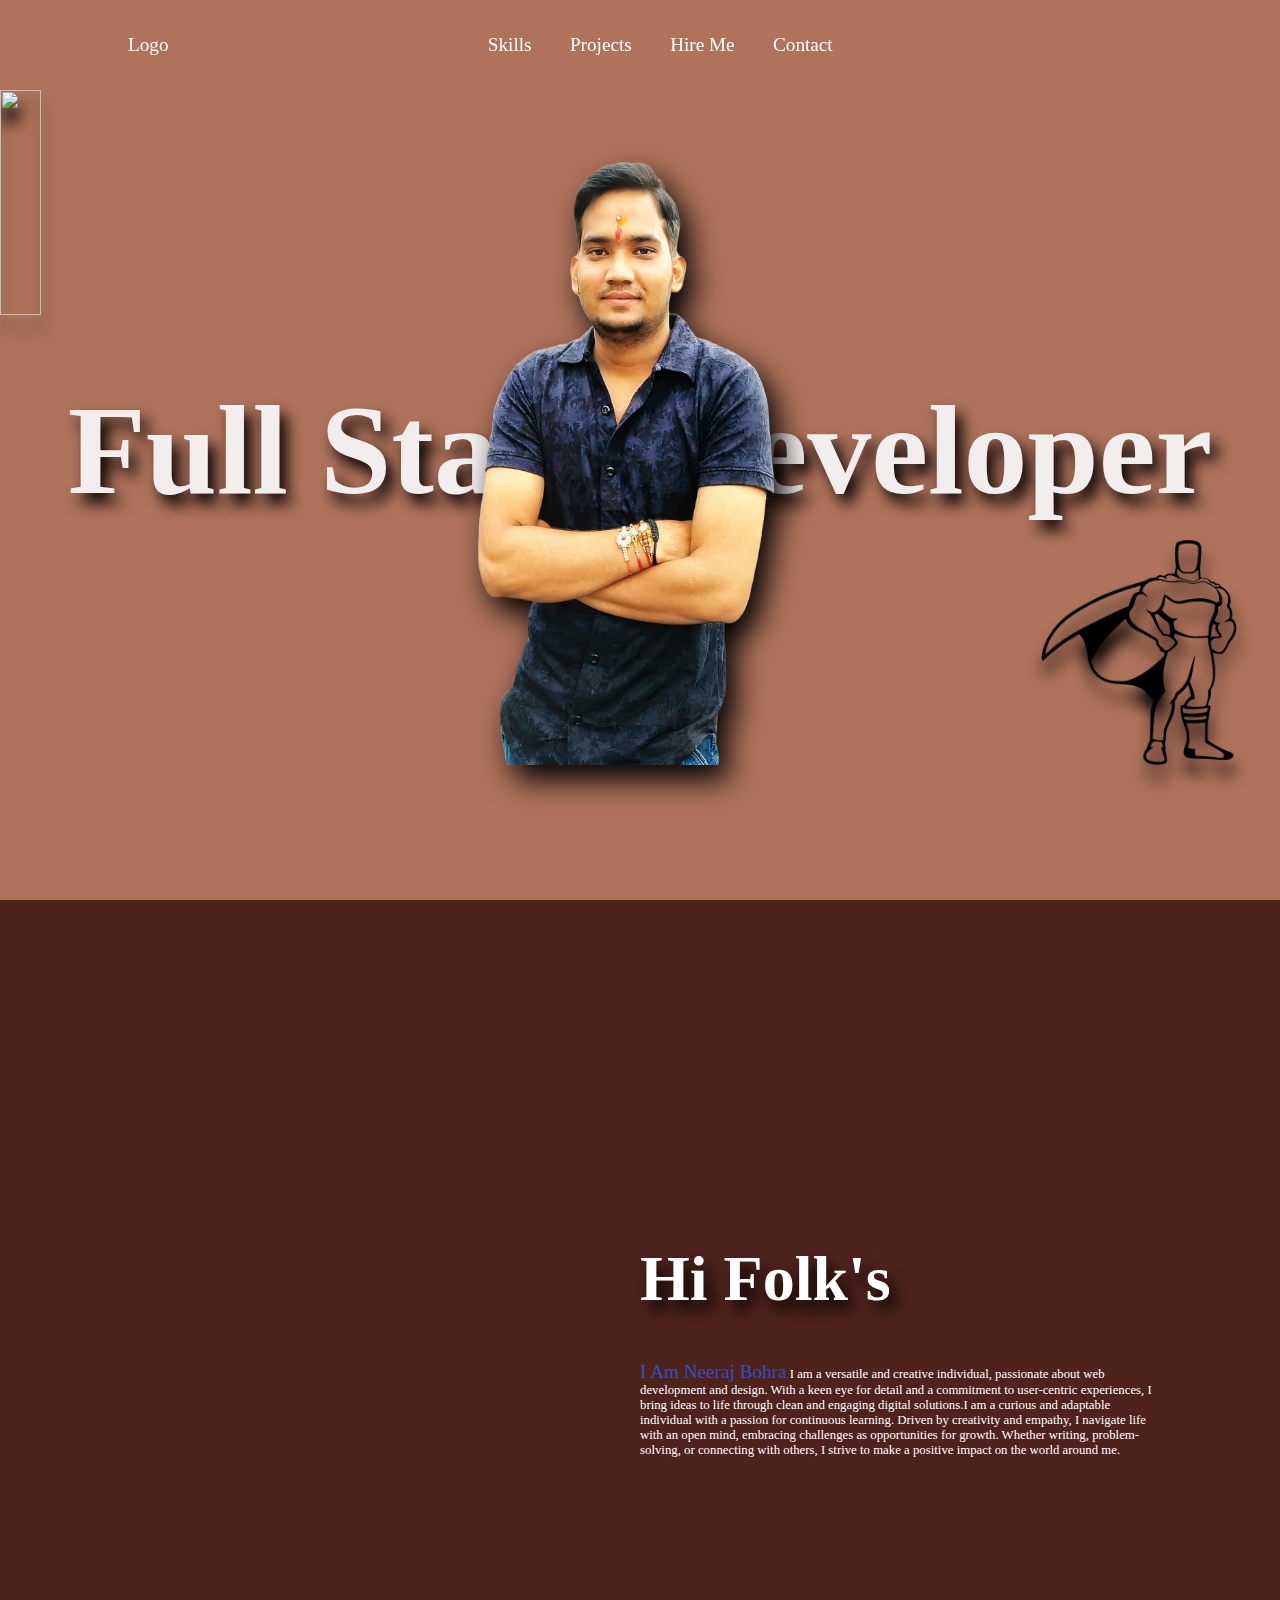
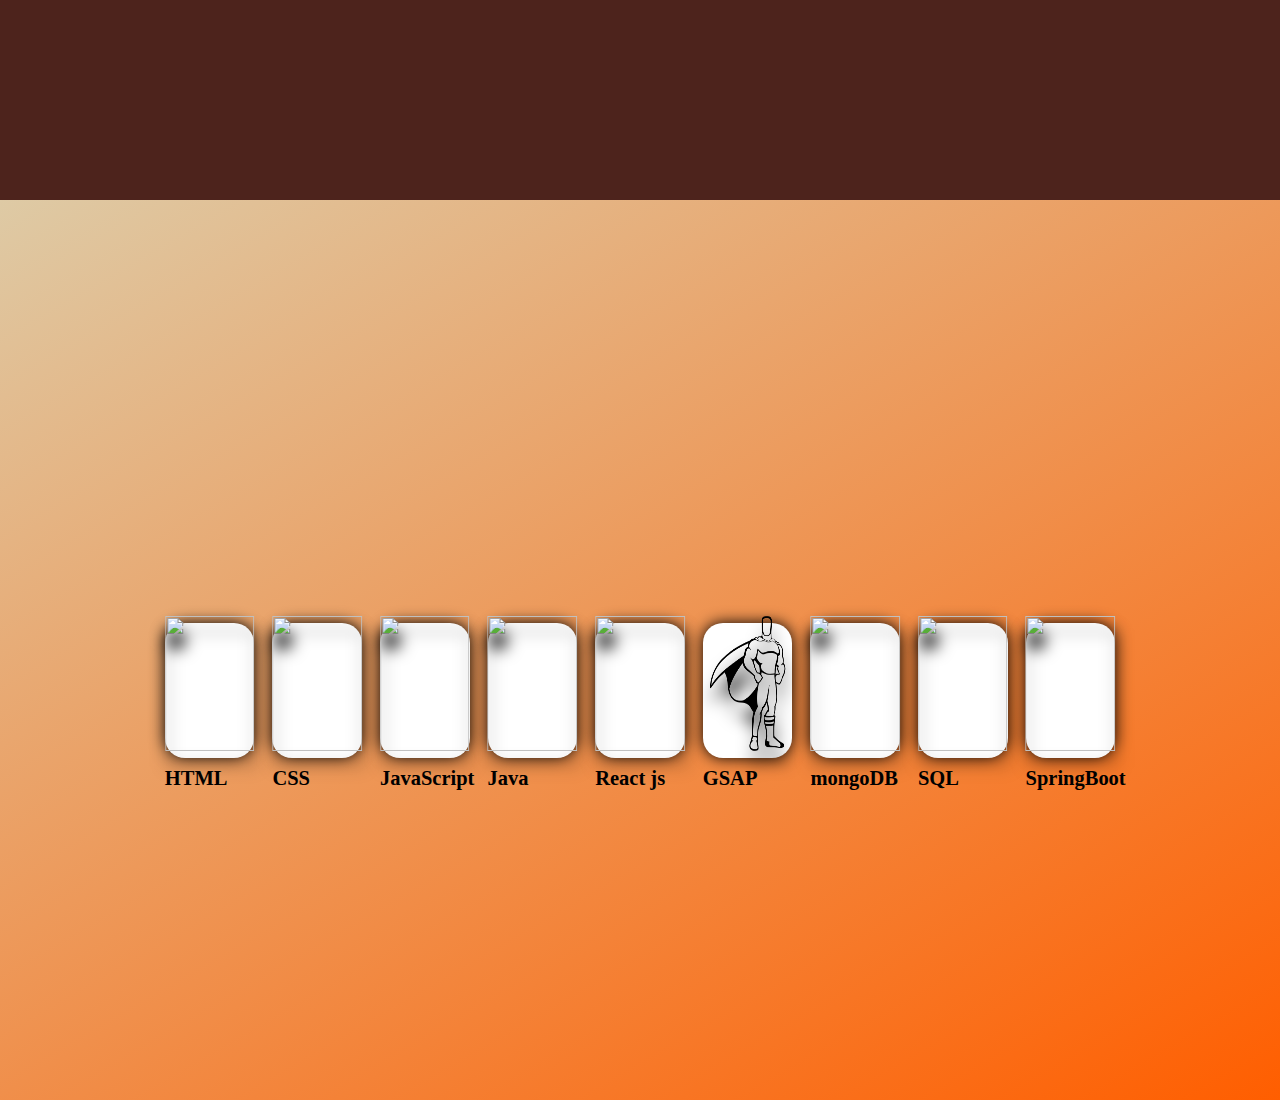
==== index.html @ 3669feef "added index.html" ====
<!DOCTYPE html>
<html lang="en">
<head>
    <meta charset="UTF-8">
    <meta name="viewport" content="width=device-width, initial-scale=1.0">
    <link href="https://cdn.jsdelivr.net/npm/remixicon@3.5.0/fonts/remixicon.css" rel="stylesheet">
    <link rel="stylesheet" href="./style.css">
    <title>Neeraj Portfolio</title>
</head>
<body>
    <div id="main">
        <nav>
            <a href="#">Logo</a>
            <div class="cntr-nav">
                <a href=".three">Skills</a>
                <a href="#">Projects</a>
                <a href="#">Hire Me</a>
                <a href="#">Contact</a>
            </div>
            <i class="ri-menu-fill"></i>
        </nav>
        <div class="one">
            <h1>Full Stack Developer</h1>
            <img id="javaScript" src="https://cdn3d.iconscout.com/3d/free/thumb/free-nodejs-9294859-7578002.png?f=webp" alt="">
            <img id="me" src="../Assets/one_auto_x2.png" alt="">
            <img id="orange" src="https://cdn-icons-png.flaticon.com/512/152/152760.png" alt="">
            <img id="react" src="https://www.pngmart.com/files/23/React-Logo-PNG-Pic.png" alt="">
            <img id="gsap" src="../coading asset/gsap png.png" alt="">
            <img id="sql" src="https://www.freeiconspng.com/thumbs/sql-server-icon-png/sql-server-icon-png-7.png" alt="">
        </div>
        <div class="two">
            <div class="lft-two">
                <!-- <svg viewBox="0 0 200 200" xmlns="http://www.w3.org/2000/svg">
                    <path fill="#e04428" d="M41.5,-59.5C49.8,-51.1,49.7,-33.6,50.7,-19.2C51.7,-4.7,53.8,6.7,52.4,18.9C51.1,31.1,46.3,44.1,36.9,52.9C27.6,61.8,13.8,66.5,-2.5,70C-18.8,73.4,-37.7,75.6,-52.5,68.5C-67.3,61.5,-78.2,45.2,-84.5,27.1C-90.9,9,-92.7,-10.8,-80.5,-19.3C-68.3,-27.8,-42.1,-24.8,-26.3,-30.8C-10.6,-36.8,-5.3,-51.7,5.7,-59.5C16.6,-67.3,33.2,-68,41.5,-59.5Z" transform="translate(100 100)" />
                  </svg> -->
            </div>
            <div class="rght-two">
                <h1>Hi Folk's</h1>
                <p><span>I Am Neeraj Bohra</span>
                    I am a versatile and creative individual, passionate about web development and design. With a keen eye for detail and a commitment to user-centric experiences, I bring ideas to life through clean and engaging digital solutions.I am a curious and adaptable individual with a passion for continuous learning. Driven by creativity and empathy, I navigate life with an open mind, embracing challenges as opportunities for growth. Whether writing, problem-solving, or connecting with others, I strive to make a positive impact on the world around me.</p>
            </div>
        </div>
        <div class="three">
            <div class="row">
            <div class="card">
                <img id="card1" src="https://cdn3d.iconscout.com/3d/premium/thumb/html-file-5684006-4734970.png?f=webp" alt="">
                <h1>HTML</h1>
            </div>
            <div class="card">
              <img id="card1" src="https://static.vecteezy.com/system/resources/previews/022/362/579/original/3d-css-file-icon-illustration-png.png" alt="">
                <h1>CSS</h1>
            </div>
            <div class="card">
                <img id="card2" src="https://cdn3d.iconscout.com/3d/free/thumb/free-nodejs-9294859-7578002.png?f=webp" alt="">
                <h1>JavaScript</h1>
            </div>


            <div class="card">
              <img id="card1" src="https://cdn-icons-png.flaticon.com/512/152/152760.png" alt="">
              <h1>Java</h1>
          </div>
          <div class="card">
            <img id="card1" src="https://www.pngmart.com/files/23/React-Logo-PNG-Pic.png" alt="">
              <h1>React js</h1>
          </div>
          <div class="card">
              <img id="card2" src="../coading asset/gsap png.png" alt="">
              <h1>GSAP</h1>
          </div>


          <div class="card">
            <img id="card1" src="https://1000logos.net/wp-content/uploads/2020/08/MongoDB-Logo.png" alt="">
            <h1>mongoDB</h1>
        </div>
        <div class="card">
          <img id="card1" src="https://www.freeiconspng.com/thumbs/sql-server-icon-png/sql-server-icon-png-7.png" alt="">
            <h1>SQL</h1>
        </div>
        <div class="card">
            <img id="card2" src="https://miro.medium.com/v2/resize:fit:700/1*-uckV8DOh3l0bCvqZ73zYg.png" alt="">
            <h1>SpringBoot</h1>
        </div>
        <!--New-->
        </div>
       
    </div>


    <script src="https://cdnjs.cloudflare.com/ajax/libs/gsap/3.12.2/gsap.min.js" integrity="sha512-16esztaSRplJROstbIIdwX3N97V1+pZvV33ABoG1H2OyTttBxEGkTsoIVsiP1iaTtM8b3+hu2kB6pQ4Clr5yug==" crossorigin="anonymous" referrerpolicy="no-referrer"></script>
    <script src="https://cdnjs.cloudflare.com/ajax/libs/gsap/3.12.2/ScrollTrigger.min.js" integrity="sha512-Ic9xkERjyZ1xgJ5svx3y0u3xrvfT/uPkV99LBwe68xjy/mGtO+4eURHZBW2xW4SZbFrF1Tf090XqB+EVgXnVjw==" crossorigin="anonymous" referrerpolicy="no-referrer"></script>
    <script src="/script.js"></script>
</body>
</html>
---- style.css ----
@font-face {
  font-family: Product Sans;
  src: url(Fonts/Product\ Sans\ Regular.ttf);
}
@font-face {
  font-family: Product Sans B;
  src: url(Fonts/Product\ Sans\ Bold.ttf);
}
*{
  margin: 0;
  padding: 0;
  box-sizing: border-box;
  font-family: Product Sans;
}
html , body{
  height: 100%;
  width: 100%;
}

body::-webkit-scrollbar {
  display: none;
}

#main{
  width: 100%;
  height: 100vh;
  background-color: rgb(175, 115, 92);
}

nav{
  position: fixed;
  display: flex;
  align-items: center;
  justify-content: space-between;
  width: 100%;
  height: 10vh;
  padding: 0vw 10vw;
  z-index: 99;
}

nav a, i{
  font-size: 1.5vw;
  text-decoration: none;
  color: #fff;
}

.cntr-nav{
  display: flex;
  gap: 3vw;
  overflow: hidden;
  transition: all ease 1s;
}
.cntr-nav:hover{
  scale: 1.1;
}

nav i{
  font-size: 1.5vw;
}

.one{
  display: flex;
  align-items: center;
  justify-content: center;
  width: 100%;
  height: 100vh;
  background:linear-gradient(150deg, rgb(206, 183, 141)4), rgb(255, 94, 0);
}

.one h1{
  font-size: 10vw;
  font-family: Product Sans B;
  color: #f3eeee;
  text-shadow: 7px 10px 15px #050202;
}

#me{
  height: 70vh;
  position: absolute;
  width: 40vw;
  z-index: 2;
  /* transition: all cubic-bezier(0.19, 1, 0.22, 1)0.5s; */
  filter: drop-shadow(10px 15px 15px #000);
}

#javaScript{
  position: absolute;
  top: 10%;
  left: 22%;
  width: 15%;
  z-index: 1;
  /* transition: all cubic-bezier(0.19, 1, 0.22, 1)0.5s; */
  filter: drop-shadow(2px 15px 8px #000);
}

#orange{
  position: absolute;
  width: 20%;
  z-index: 3;
  top: 55%;
  /* right: 30%; */
  left: 5%;
  /* transition: all cubic-bezier(0.19, 1, 0.22, 1)0.5s; */
  filter: drop-shadow(2px 15px 8px #000);
}

#react{
  top: 10%;
  left: 0%;
  /* transform: rotate(0deg); */
  position: absolute;
  height: 25vh;
  width: 18%;
  /* transition: all cubic-bezier(0.19, 1, 0.22, 1)0.5s; */
  filter: drop-shadow(2px 15px 8px #000);
}

#gsap{
  top: 60%;
  left: 80%;
  /* transform: rotate(0deg); */
  position: absolute;
  height: 25vh;
  width: 18%;
  /* transition: all cubic-bezier(0.19, 1, 0.22, 1)0.5s; */
  filter: drop-shadow(2px 15px 8px #000);

}

#sql{
  position: absolute;
  width: 20%;
  top: 10%;
  right: 0%;
  filter: drop-shadow(2px 15px 8px #000);
}

.two{
  display: flex;
  width: 100%;
  height: 100vh;
  background:#4d231c ;
}

.lft-two, .rght-two{
  display: flex;
  align-items: flex-start;
  justify-content: center;
  flex-direction: column;
  gap: 5vh;
  width: 50%;
  height: 100%;
}

/* .lft-two svg{
  margin-top: 50vh;
  width: 90%;
  transform: rotateX(50deg);
} */

.rght-two h1{
  color: #fff;
  font-size: 5vw;
  text-shadow: 7px 10px 15px #050202;
}

.rght-two p{
  font-size: 1vw;
  color: #fff;
  width: 80%;
}

.rght-two p span{
  font-size: 1.5vw;
  color: rgb(52, 78, 192);
  width: 80%;
}

.three{
  display: flex;
  align-items: center;
  justify-content: center;
  
  /* gap: 3vw;
  width: 100%; */
  height: 100vh;
  background:linear-gradient(150deg, rgb(222, 202, 165), rgb(255, 94, 0));
}

.row{
  width: 100%;
  display: flex;
  justify-content: center;
  flex-wrap: wrap;
}
/*responsive*/
@media (max-width:600px) {
  .card{
    flex: 100%;
    max-width: 600px;
  }
  
}

.card{
  position: relative;
  /* display: flex; */
  flex: 1;
  align-items: center;
  justify-content: center;
  /* flex-direction:column; */
  /* float: left; */
  margin: 1vh;
  max-width: 7vw;
  height: 15vh;
  margin-top: 10vh;
  border-radius: 20px;
  background-color: #fff;
  box-shadow: 0 0 15px #000;
}

.card h1{
  margin-top: 16vh;
  font-size: 1.6vw;
  align-items: center;
  justify-content: center;
}



#card1{
  top: -5%;
  position: absolute;
  height: 100%;
  width: 100%;
  left: 50%;
  transform: translate(-50%, 0%);
  transition: all cubic-bezier(0.19, 1, 0.22, 1)0.5s;
  filter: drop-shadow(2px 15px 8px #000);

}

#card2{
  top: -5%;
  position: absolute;
  height: 100%;
  width: 100%;
  left: 50%;
  transform: translate(-50%, 0%);
  transition: all cubic-bezier(0.19, 1, 0.22, 1)0.5s;
  filter: drop-shadow(2px 15px 8px #000);
}

/* .lemon{
  top: -30%;
  position: absolute;
  left: 50%;
  width: 25vw;
  transform: translate(-50%, 0%);
  transition: all cubic-bezier(0.19, 1, 0.22, 1)0.5s;
  filter: drop-shadow(2px 15px 8px #000);
} */
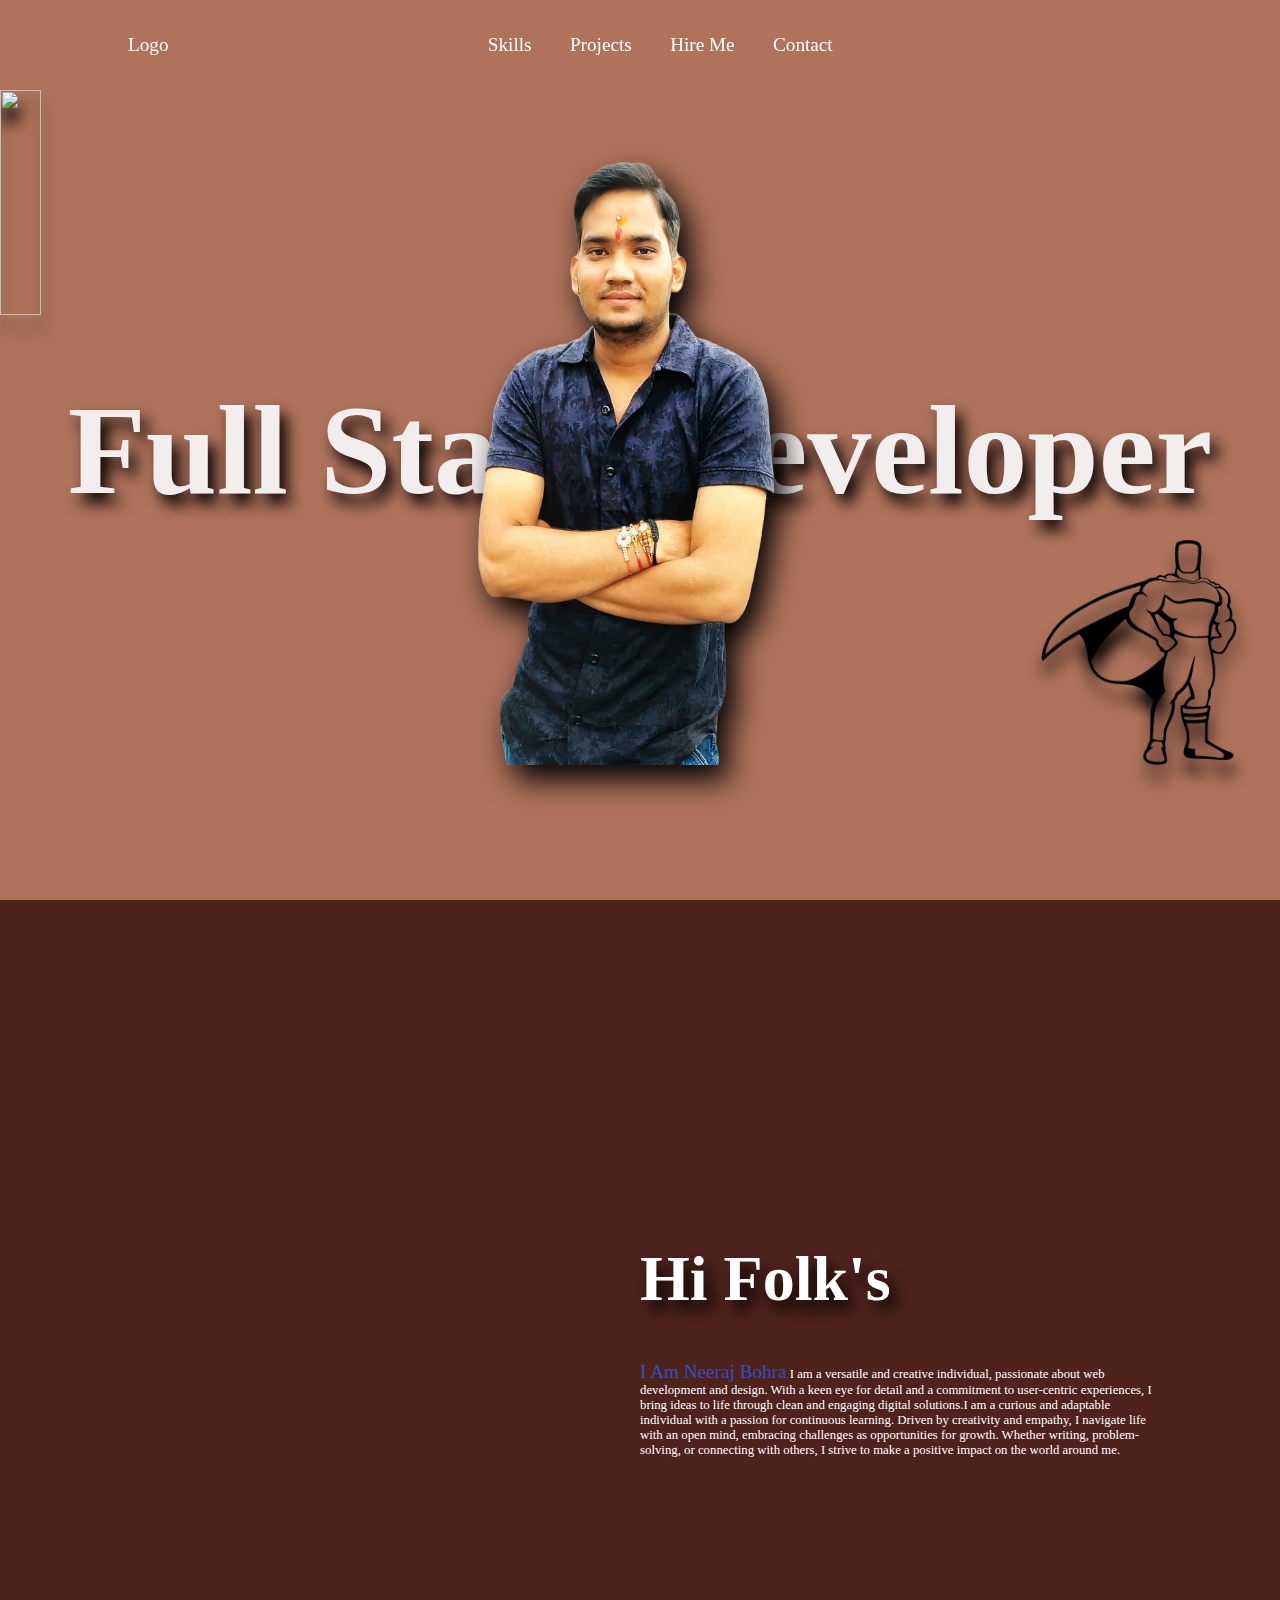
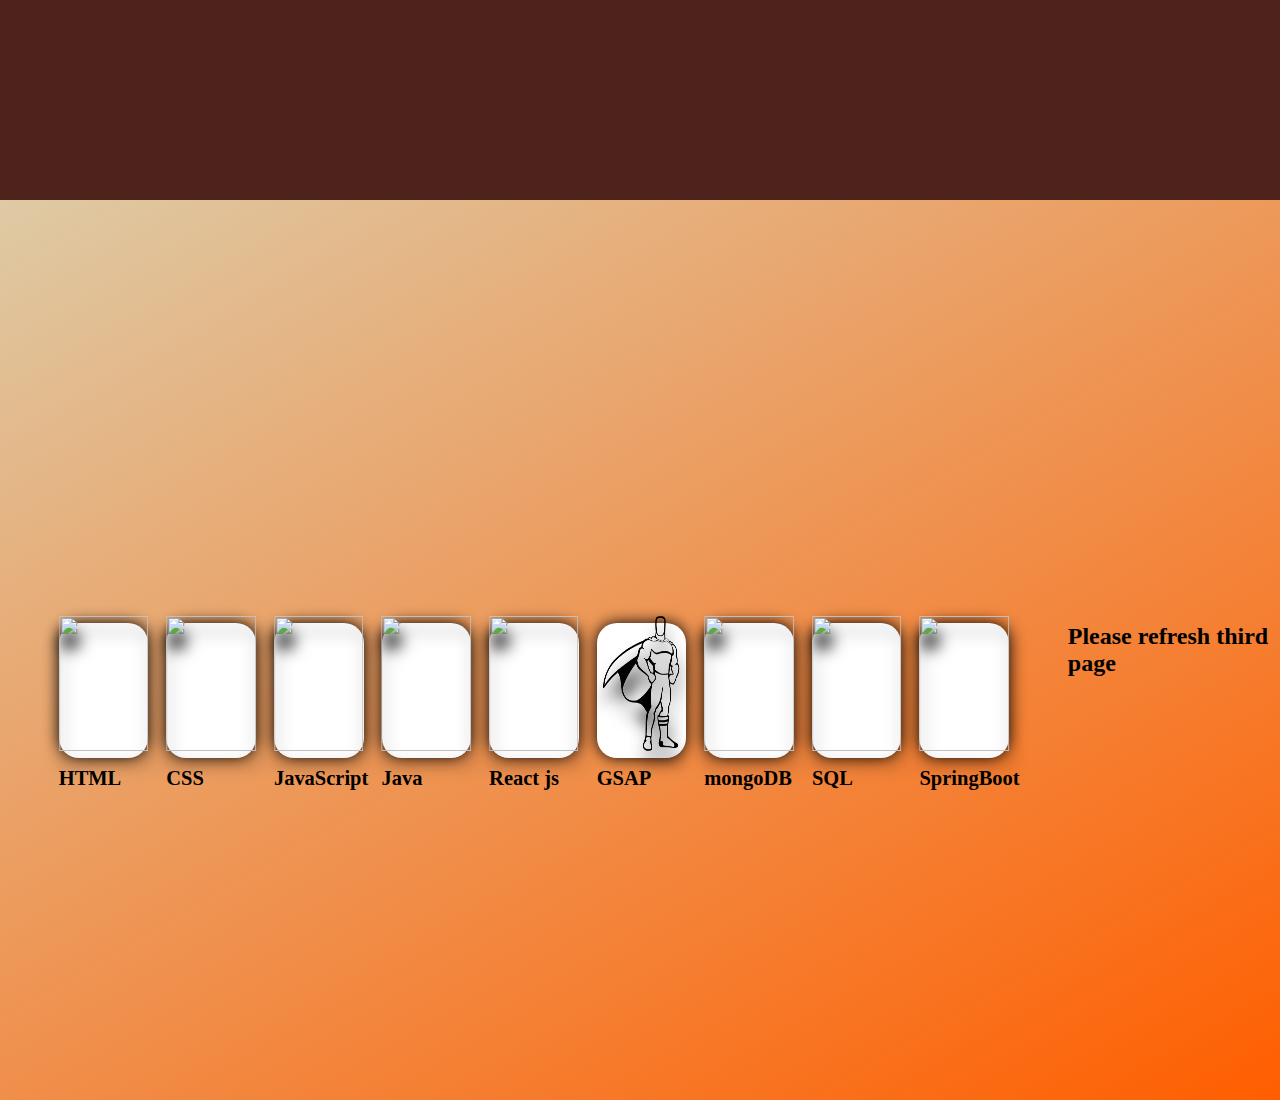
==== commit 55e18e78: "Update index.html" ====
--- a/index.html
+++ b/index.html
@@ -22,10 +22,10 @@
         <div class="one">
             <h1>Full Stack Developer</h1>
             <img id="javaScript" src="https://cdn3d.iconscout.com/3d/free/thumb/free-nodejs-9294859-7578002.png?f=webp" alt="">
-            <img id="me" src="../Assets/one_auto_x2.png" alt="">
+            <img id="me" src="./one_auto_x2.png" alt="">
             <img id="orange" src="https://cdn-icons-png.flaticon.com/512/152/152760.png" alt="">
             <img id="react" src="https://www.pngmart.com/files/23/React-Logo-PNG-Pic.png" alt="">
-            <img id="gsap" src="../coading asset/gsap png.png" alt="">
+            <img id="gsap" src="./gsap png.png" alt="">
             <img id="sql" src="https://www.freeiconspng.com/thumbs/sql-server-icon-png/sql-server-icon-png-7.png" alt="">
         </div>
         <div class="two">
@@ -84,12 +84,15 @@
         </div>
         <!--New-->
         </div>
+                     <h2>Please refresh third page</h2>
+
+        </div>
        
     </div>
 
 
     <script src="https://cdnjs.cloudflare.com/ajax/libs/gsap/3.12.2/gsap.min.js" integrity="sha512-16esztaSRplJROstbIIdwX3N97V1+pZvV33ABoG1H2OyTttBxEGkTsoIVsiP1iaTtM8b3+hu2kB6pQ4Clr5yug==" crossorigin="anonymous" referrerpolicy="no-referrer"></script>
     <script src="https://cdnjs.cloudflare.com/ajax/libs/gsap/3.12.2/ScrollTrigger.min.js" integrity="sha512-Ic9xkERjyZ1xgJ5svx3y0u3xrvfT/uPkV99LBwe68xjy/mGtO+4eURHZBW2xW4SZbFrF1Tf090XqB+EVgXnVjw==" crossorigin="anonymous" referrerpolicy="no-referrer"></script>
-    <script src="/script.js"></script>
+    <script src="script.js"></script>
 </body>
-</html>+</html>
--- a/style.css
+++ b/style.css
@@ -250,13 +250,14 @@
   transition: all cubic-bezier(0.19, 1, 0.22, 1)0.5s;
   filter: drop-shadow(2px 15px 8px #000);
 }
-
-/* .lemon{
-  top: -30%;
-  position: absolute;
-  left: 50%;
-  width: 25vw;
-  transform: translate(-50%, 0%);
-  transition: all cubic-bezier(0.19, 1, 0.22, 1)0.5s;
-  filter: drop-shadow(2px 15px 8px #000);
-} */
+.three h3{
+  /* color: #fff; */
+  margin-top: 25vh;
+
+  font-size: 5vw;
+  text-shadow: 7px 10px 15px #050202;
+  align-items: center;
+  justify-content: center;
+}
+
+
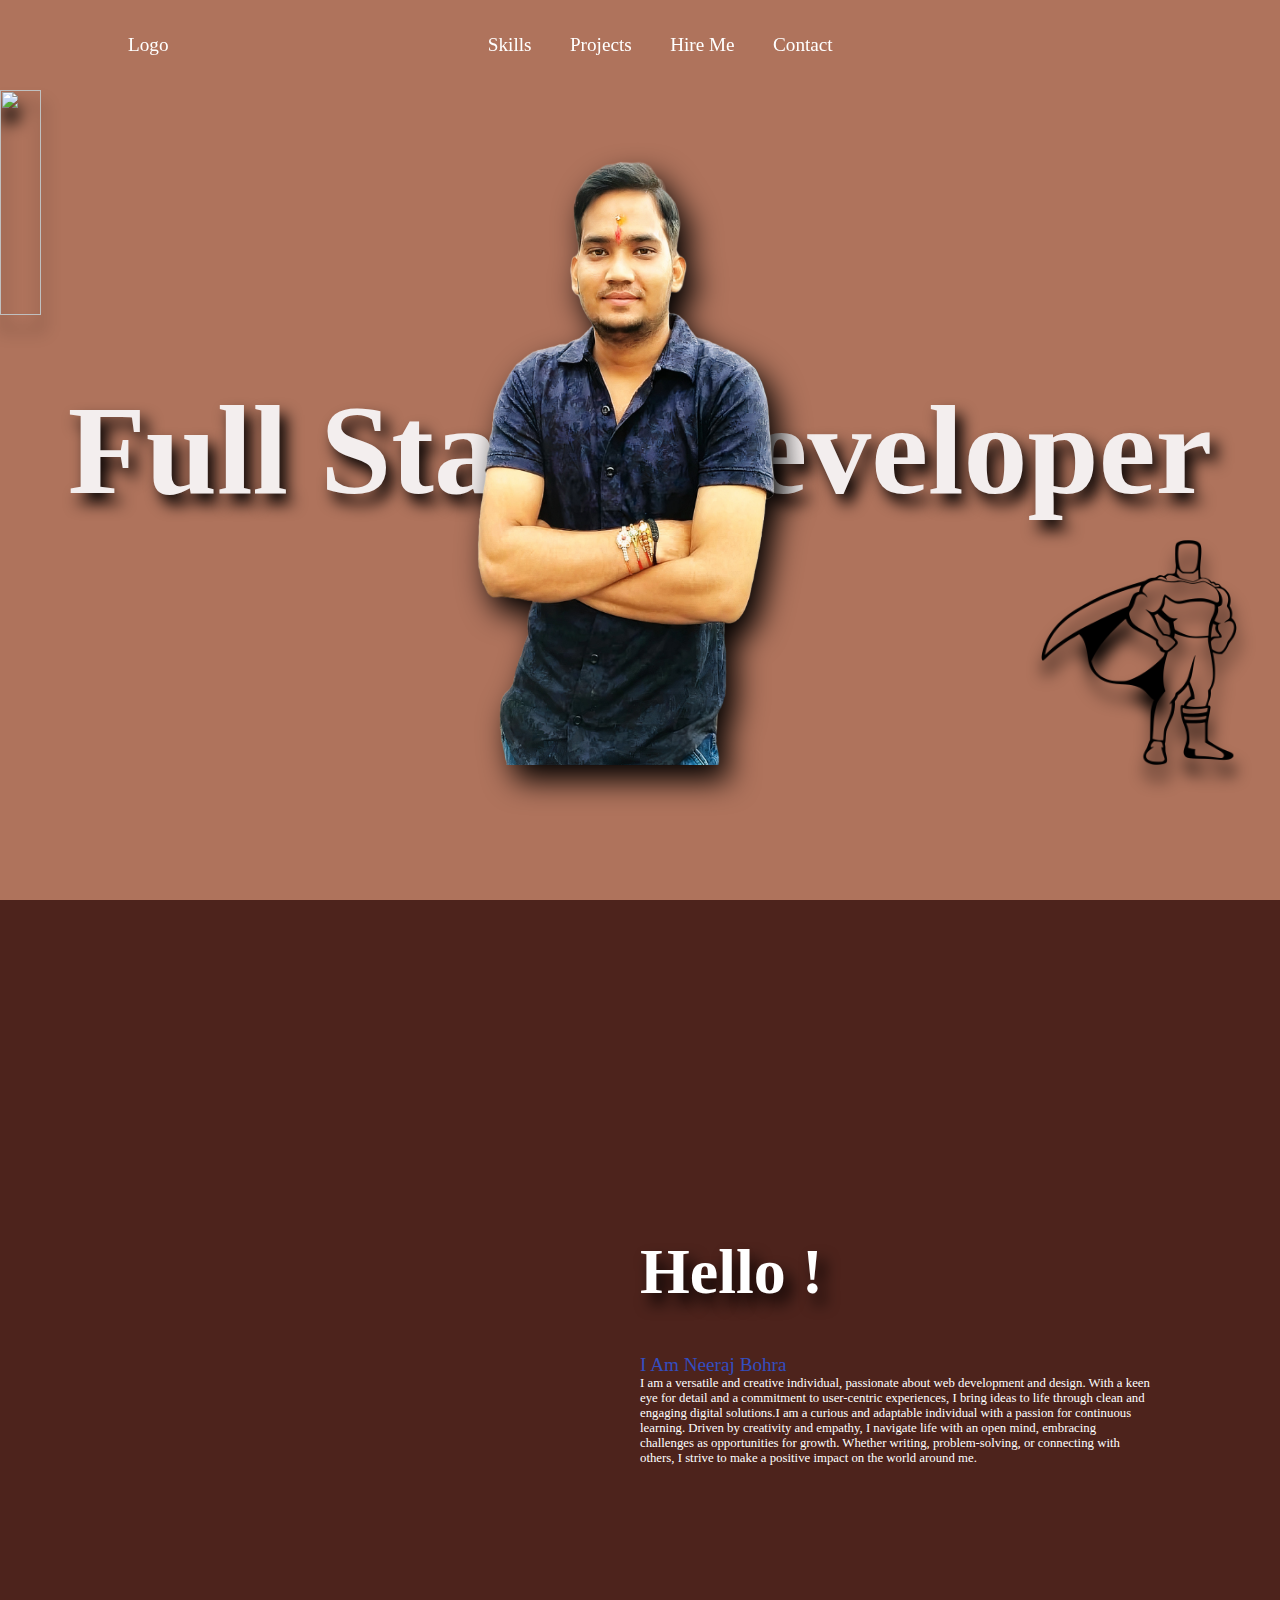
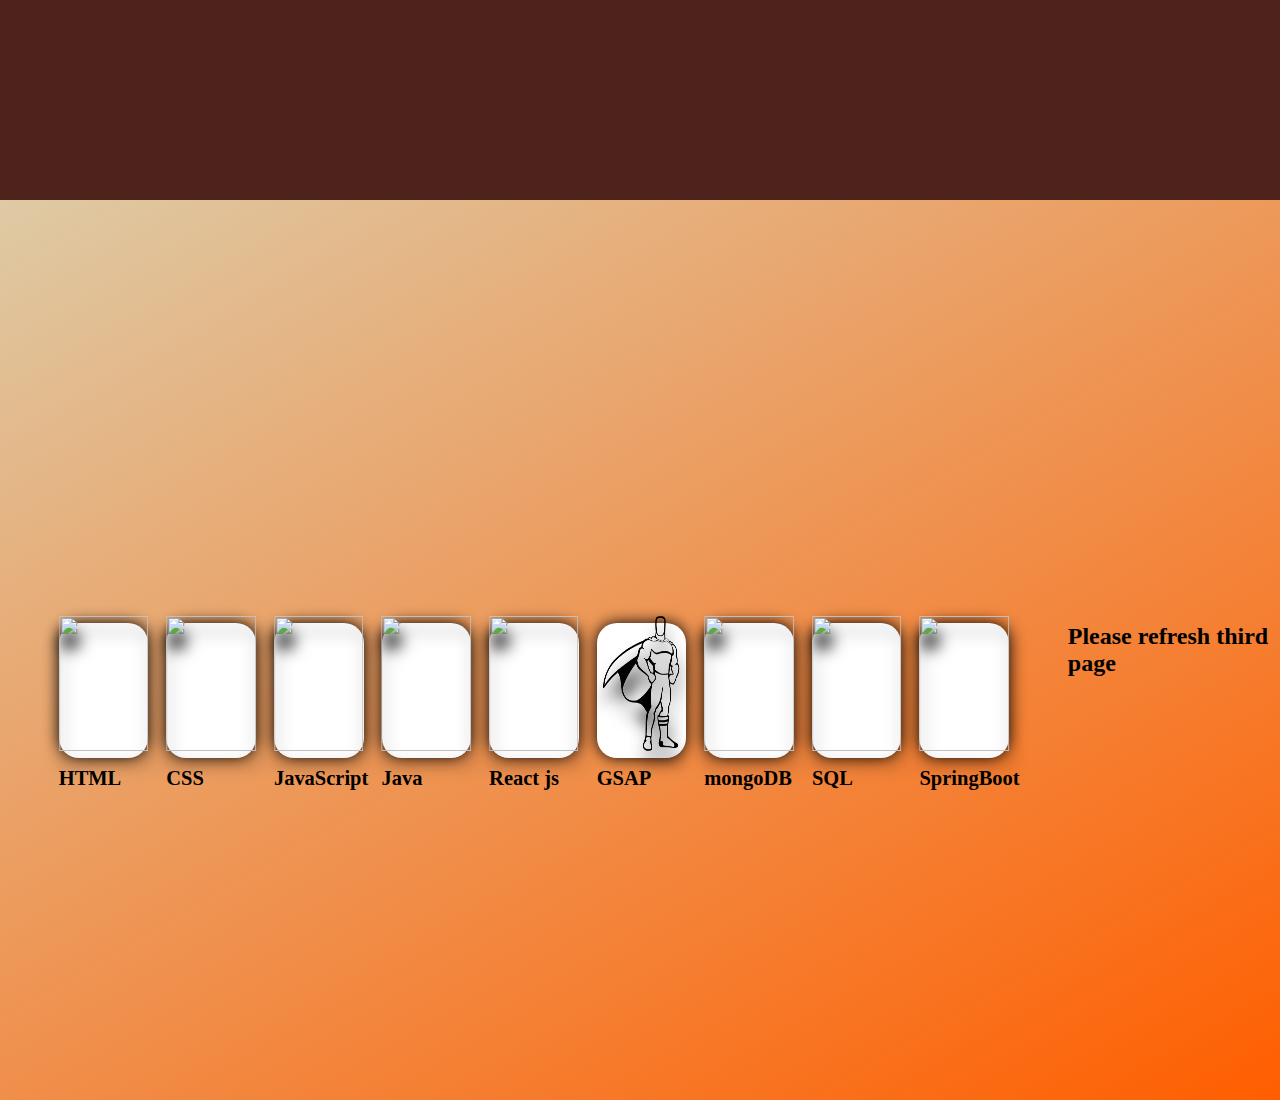
==== commit 5f257043: "Update index.html" ====
--- a/index.html
+++ b/index.html
@@ -12,10 +12,10 @@
         <nav>
             <a href="#">Logo</a>
             <div class="cntr-nav">
-                <a href=".three">Skills</a>
-                <a href="#">Projects</a>
-                <a href="#">Hire Me</a>
-                <a href="#">Contact</a>
+                <a href="#card1">Skills</a>
+                <a href="./project.html">Projects</a>
+                <a href="./NeerajBohra_Resume (New).pdf">Hire Me</a>
+                <a href="./NeerajBohra_Resume (New).pdf">Contact</a>
             </div>
             <i class="ri-menu-fill"></i>
         </nav>
@@ -35,8 +35,8 @@
                   </svg> -->
             </div>
             <div class="rght-two">
-                <h1>Hi Folk's</h1>
-                <p><span>I Am Neeraj Bohra</span>
+                <h1>Hello !</h1>
+                <p><span>I Am Neeraj Bohra</span><br>
                     I am a versatile and creative individual, passionate about web development and design. With a keen eye for detail and a commitment to user-centric experiences, I bring ideas to life through clean and engaging digital solutions.I am a curious and adaptable individual with a passion for continuous learning. Driven by creativity and empathy, I navigate life with an open mind, embracing challenges as opportunities for growth. Whether writing, problem-solving, or connecting with others, I strive to make a positive impact on the world around me.</p>
             </div>
         </div>
@@ -65,7 +65,7 @@
               <h1>React js</h1>
           </div>
           <div class="card">
-              <img id="card2" src="../coading asset/gsap png.png" alt="">
+              <img id="card2" src="./gsap png.png" alt="">
               <h1>GSAP</h1>
           </div>
 
